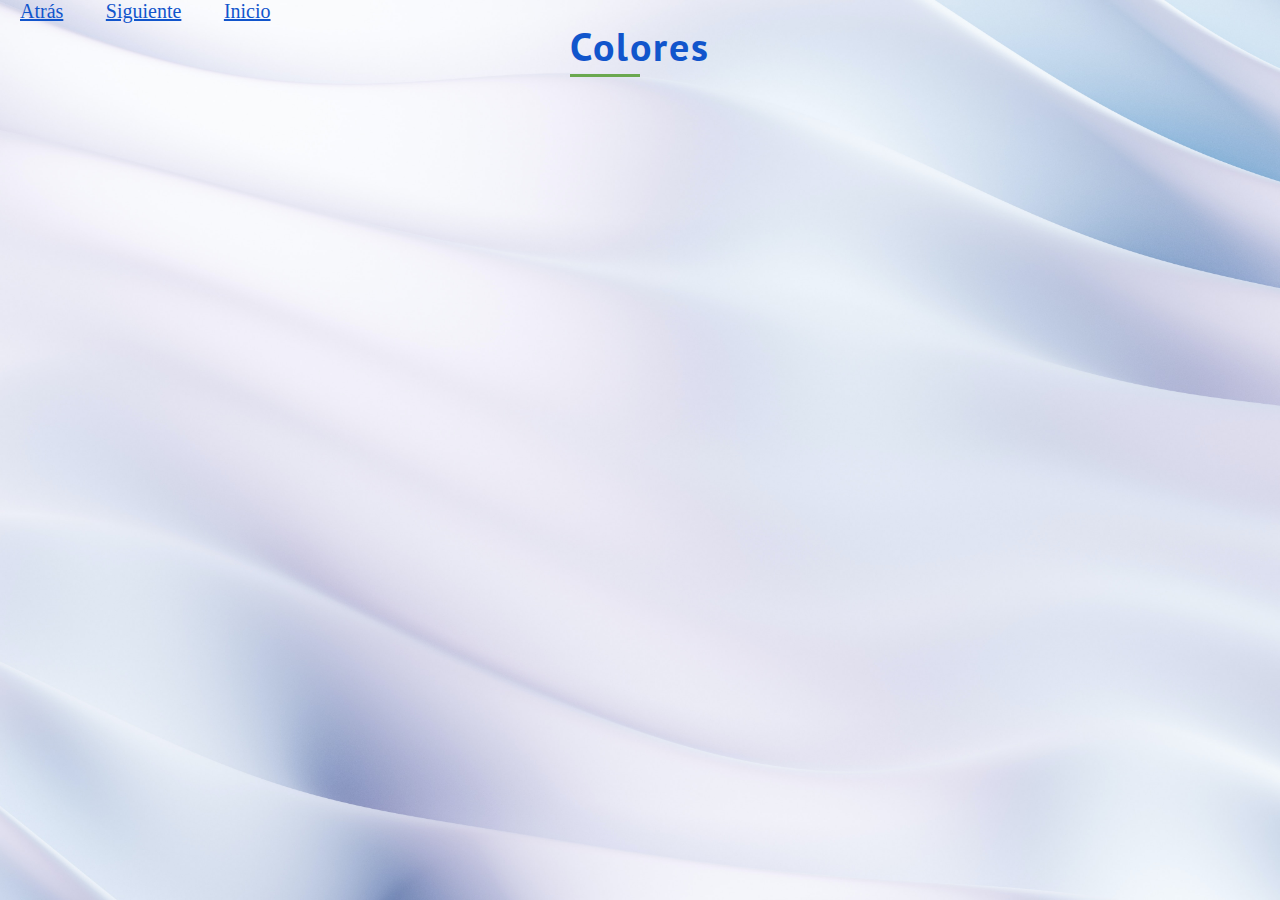
==== src/colores.html @ a62e8952 "first commit" ====
<!DOCTYPE html>
<html lang="en">
<head>
    <meta charset="UTF-8">
    <meta name="viewport" content="width=device-width, initial-scale=1.0">
    <title>Guía de estilos | Colores</title>
    <link rel="stylesheet" href="normalize.css">
    <link href="https://fonts.googleapis.com/css2?family=Open+Sans&family=PT+Sans:wght@400;700&family=Staatliches&display=swap" rel="stylesheet">
    <link rel="stylesheet" href="style.css">
</head>
<body>
    <a class="inicio" href="tipografia.html">Atrás</a>
    <a class="siguiente" href="iconos.html">Siguiente</a>
    <a class="siguiente" href="index.html">Inicio</a>
    <div class="title_logo">
        <h1 class="titulo-principal">Colores</h1>
    </div>
</body>
</html>
---- src/style.css ----
html {
    box-sizing: border-box;
    font-size: 62.5%; /*10px = 1rem */
  }
  *, *:before, *:after {
    box-sizing: inherit;
}

:root {
    --fuenteHeading: 'PT Sans', sans-serif;
    --fuenteParrafos: 'Open Sans', sans-serif;
}

body {
    background-image: url(./milad-fakurian-HE1_K4_-QT8-unsplash.jpg);
    background-size: cover;
}

.contenedor {
    width: min(80%, 100rem);
    margin: 0 auto;
}

.decoracion-up {
    display: flex;
    justify-content: start;
    width: 15rem;
    height: 15rem;
    border-top: 5px solid #6aa84f;
    border-left: 5px solid #6aa84f;
    margin-left: 15rem;
    margin-top: 3rem;
}

.decoracion-down {
    display: flex;
    width: 15rem;
    height: 15rem;
    border-bottom: 5px solid #6aa84f;
    border-right: 5px solid #6aa84f;
    margin-left: 100rem;
    margin-top: -10rem;
}

.container-titulo {
    display: flex;
}

.container-titulo span {
    color: #6aa84f;
}

.titulo {
    justify-content: center;
    margin: auto;
    margin-top: -12rem;
    font-size: 4rem;
    text-align: center;
    color: #1155cc;
    line-height: 4rem;
    font-family: var(--fuenteHeading);
}

.titulo strong {
    font-size: 3.5rem;
}

.indice {
    display: flex;
    align-items: center;
    justify-content: center;
    padding-top: 4rem;
    gap: 20rem;
}

.contenido {
    font-size: 4.5rem;
    font-family: var(--fuenteHeading);
    color: black;
}

.contenido::after {
    content: '';
    display: block;
    margin-bottom: 1rem;
    width: 7rem;
    height: 2px;
    background: #6aa84f;
}

.enlaces {
    font-size: 2.5rem;
    line-height: 5rem;
    font-family: var(--fuenteParrafos);
}

.enlaces a {
    text-decoration: none;
    color: black;
}

.enlaces a:hover {
    color: #1155cc;
}

/**Logotipo**/
.inicio,
.siguiente {
    font-size: 2rem;
    padding: 2rem;
    color: #1155cc;
}

.title_logo {
    display: flex;
}

.titulo-principal {
    justify-content: center;
    margin: auto;
    font-size: 4rem;
    font-family: var(--fuenteHeading);
    color: #1155cc;
    letter-spacing: 2px;
}

.titulo-principal::after {
    content: '';
    display: block;
    margin-bottom: 1rem;
    width: 7rem;
    height: 3px;
    background: #6aa84f;
    margin-top: .5rem;
}

.contenedor_logo img {
    width: 20rem;
    height: auto;
    margin-top: 2rem;
}

.contenedor_principal {
    display: flex;
    justify-content: center;
    gap: 5rem;
    padding: 3rem;
}

.fondo,
.fondo_azul {
    background: #1155cc;
    margin-top: 3.5rem;
    height: 20rem;
}

.contenedor_principal picture p {
    font-size: 1.5rem;
}

.contenedor-tipografia {
    display: flex;
    justify-content: center;
    margin: auto;
    margin-top: 5rem;
}

.tipografia_principal {
    font-family: var(--fuenteHeading);
    width: 100%;
    height: 100%;
    margin-right: 2rem;
}

.tipografia_secundaria {
    font-family: var(--fuenteParrafos);
    width: 100%;
    height: 100%;
    margin-left: 2rem;
}

.tipografia_secundaria p {
    text-align: justify;
    font-size: 2rem;
}

.principal_titulares,
.secundaria_parrafo {
    font-size: 3rem;
}

.modelos_titulos,
.parrafo {
    margin-top: 6rem;
    border: 2px solid #6aa84f;
    padding: 2rem;
    border-radius: 2rem;
}

.parrafo {
    padding: 3rem;
}

.modelos_titulos h1 {
    font-size: 3rem;
}

.modelos_titulos h2 {
    font-size: 2.5rem;
}

.modelos_titulos h3 {
    font-size: 1.5rem;
}

.contenedor-iconos {
    display: flex;
    justify-content: center;
    margin: auto;
    margin-top: 10rem;
    flex-wrap: wrap;
}
.contenedor-iconos img {
    width: 8rem;
    height: auto;
    margin: 2rem;
}

.contenedor_principal-imagenes {
    display: flex;
    justify-content: center;
    flex-wrap: wrap;
    padding: 3rem;
    gap: 2rem;
}

.contenedor_imagen img {
    width: 30rem;
    height: 30rem;
    margin-top: 2rem;
}

button {
    position: relative;
    border: none;
    background: transparent;
    padding: 0;
    cursor: pointer;
    outline-offset: 4px;
    transition: filter 250ms;
    user-select: none;
    touch-action: manipulation;
   }
   
   .shadow {
    position: absolute;
    top: 0;
    left: 0;
    width: 100%;
    height: 100%;
    border-radius: 12px;
    background: hsl(0deg 0% 0% / 0.25);
    will-change: transform;
    transform: translateY(2px);
    transition: transform
       600ms
       cubic-bezier(.3, .7, .4, 1);
   }
   
   .edge {
    position: absolute;
    top: 0;
    left: 0;
    width: 100%;
    height: 100%;
    border-radius: 12px;
    background: linear-gradient(
       to left,
       hsl(102, 53%, 48%) 0%,
       hsl(152, 58%, 51%) 8%,
       hsl(157, 74%, 35%) 92%,
       hsl(143, 86%, 47%) 100%
     );
   }
   
   .front {
    display: block;
    position: relative;
    padding: 12px 27px;
    border-radius: 12px;
    font-family: var(--fuenteParrafos);
    font-size: 2rem;
    color: white;
    background: hsl(102, 53%, 48%);
    will-change: transform;
    transform: translateY(-4px);
    transition: transform
       600ms
       cubic-bezier(.3, .7, .4, 1);
   }
   
   button:hover {
    filter: brightness(110%);
   }
   
   button:hover .front {
    transform: translateY(-6px);
    transition: transform
       250ms
       cubic-bezier(.3, .7, .4, 1.5);
   }
   
   button:active .front {
    transform: translateY(-2px);
    transition: transform 34ms;
   }
   
   button:hover .shadow {
    transform: translateY(4px);
    transition: transform
       250ms
       cubic-bezier(.3, .7, .4, 1.5);
   }
   
   button:active .shadow {
    transform: translateY(1px);
    transition: transform 34ms;
   }
   
   button:focus:not(:focus-visible) {
    outline: none;
   }

/**Boton Ver más**/

.verMas {
    font-family: var(--fuenteHeading);
    display: inline-block;
    width: 8em;
    height: 2.6em;
    line-height: 2.5em;
    margin: 20px;
    position: relative;
    overflow: hidden;
    border: 2px solid #6aa84f;
    transition: color .5s;
    z-index: 1;
    font-size: 2rem;
    border-radius: 6px;
    font-weight: 500;
    color: #6aa84f;
   }
   
   .verMas:before  {
    content: "";
    position: absolute;
    z-index: -1;
    background: #6aa84f;
    height: 150px;
    width: 200px;
    border-radius: 50%;
   }
   
   .verMas:hover {
    color: #fff;
   }
   
   .verMas:before {
    top: 100%;
    left: 100%;
    transition: all .7s;
   }
   
   .verMas:hover:before {
    top: -30px;
    left: -30px;
   }
   
   .verMas:active:before {
    background: #6aa84f;
    transition: background 0s;
   }

  .boton3 {
    padding: 12.5px 30px;
    border: 0;
    border-radius: 100px;
    background-color: #6aa84f;
    color: #ffffff;
    font-size: 2rem;
    font-family: var(--fuenteHeading);
    font-weight: Bold;
    transition: all 0.5s;
    -webkit-transition: all 0.5s;
  }
  
  .boton3:hover {
    background-color: #6aa84f;
    box-shadow: 0 0 20px #6aa84f;
    transform: scale(1.1);
  }
  
  .boton3:active {
    background-color: #6aa84f;
    transition: all 0.25s;
    -webkit-transition: all 0.25s;
    box-shadow: none;
    transform: scale(0.98);
  }

.boton4 {
    background-color: #6aa84f;
    color: white;
    font-weight: bold;
    font-size: 2rem;
    font-family: var(--fuenteHeading);
    padding: 1.5rem;
    border-radius: 1.5rem;
    width: 20rem;
}

.boton4:hover {
    background-color: #78C955 ;
}

.boton {
    position: relative;
    display: inline-block;
    cursor: pointer;
    outline: none;
    border: 0;
    vertical-align: middle;
    text-decoration: none;
    background: transparent;
    padding: 0;
    font-size: 1.5rem;
    font-family: var(--fuenteHeading);
   }
   
   button.learn-more {
    width: 15rem;
    height: auto;
   }
   
   button.learn-more .circle {
    transition: all 0.45s cubic-bezier(0.65, 0, 0.076, 1);
    position: relative;
    display: block;
    margin: 0;
    width: 3rem;
    height: 3rem;
    background: #6aa84f;
    border-radius: 1.625rem;
   }
   
   button.learn-more .circle .icon {
    transition: all 0.45s cubic-bezier(0.65, 0, 0.076, 1);
    position: absolute;
    top: 0;
    bottom: 0;
    margin: auto;
    background: #fff;
   }
   
   button.learn-more .circle .icon.arrow {
    transition: all 0.45s cubic-bezier(0.65, 0, 0.076, 1);
    left: 0.625rem;
    width: 1.125rem;
    height: 0.125rem;
    background: none;
   }
   
   button.learn-more .circle .icon.arrow::before {
    position: absolute;
    content: "";
    top: -0.29rem;
    right: 0.0625rem;
    width: 0.625rem;
    height: 0.625rem;
    border-top: 0.125rem solid #fff;
    border-right: 0.125rem solid #fff;
    transform: rotate(45deg);
   }
   
   button.learn-more .button-text {
    transition: all 0.45s cubic-bezier(0.65, 0, 0.076, 1);
    position: absolute;
    top: 0;
    left: 0;
    right: 0;
    bottom: 0;
    padding: 0.45rem 0;
    margin: 0 0 0 1rem;
    color: #282936;
    font-weight: 700;
    line-height: 1.6;
    text-align: center;
    text-transform: uppercase;
   }
   
   button:hover .circle {
    width: 100%;
   }
   
   button:hover .circle .icon.arrow {
    background: #fff;
    transform: translate(1rem, 0);
   }
   
   button:hover .button-text {
    color: #fff;
   }

.contenedor-botones {
    margin-top: 10rem;
    display: grid;
    justify-items: center;
    align-items: center;
    grid-template-columns: 1fr 1fr 1fr;
    gap: 4rem;
}
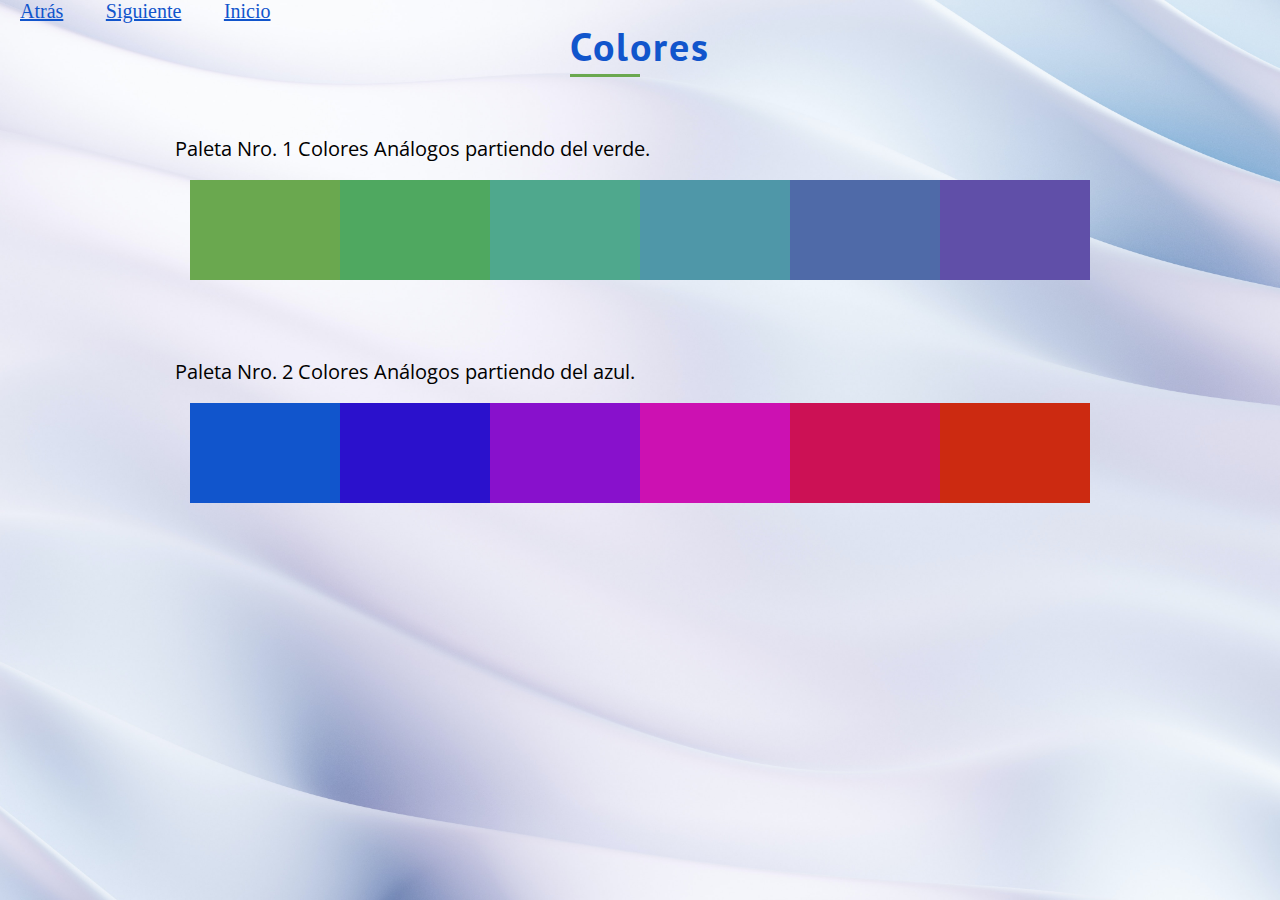
==== commit e0d67c6e: "ultimos ajustes" ====
--- a/src/colores.html
+++ b/src/colores.html
@@ -15,5 +15,25 @@
     <div class="title_logo">
         <h1 class="titulo-principal">Colores</h1>
     </div>
+    <main>
+        <p class="contenedor parrafo-colores_1">Paleta Nro. 1  Colores Análogos partiendo del verde.</p>
+        <div class="contenedor container_colores">
+            <div class="contenedor-color color-1"></div>
+            <div class="contenedor-color color-2"></div>
+            <div class="contenedor-color color-3"></div>
+            <div class="contenedor-color color-4"></div>
+            <div class="contenedor-color color-5"></div>
+            <div class="contenedor-color color-6"></div>
+        </div>
+        <p class="contenedor parrafo-colores_2">Paleta Nro. 2  Colores Análogos partiendo del azul.</p>
+        <div class="contenedor container_colores">
+            <div class="contenedor-color color-7"></div>
+            <div class="contenedor-color color-8"></div>
+            <div class="contenedor-color color-9"></div>
+            <div class="contenedor-color color-10"></div>
+            <div class="contenedor-color color-11"></div>
+            <div class="contenedor-color color-12"></div>
+        </div>
+    </main>
 </body>
 </html>--- a/src/style.css
+++ b/src/style.css
@@ -238,6 +238,11 @@
     width: 30rem;
     height: 30rem;
     margin-top: 2rem;
+}
+
+.parrafo_imagenes {
+    font-size: 2rem;
+    font-family: var(--fuenteParrafos);
 }
 
 button {
@@ -518,4 +523,71 @@
     align-items: center;
     grid-template-columns: 1fr 1fr 1fr;
     gap: 4rem;
-}+}
+
+/** Colores **/
+
+.container_colores {
+    display: flex;
+    justify-content: center;
+    margin-top: 10rem;
+}
+
+.contenedor-color {
+    width: 15rem;
+    height: 10rem;
+}
+.color-1 {
+   background-color: #6aa84f;
+}
+
+.color-2 {
+    background-color: #4fa860;
+}
+.color-3 {
+    background-color: #4fa88d;
+}
+.color-4 {
+    background-color: #4f97a8;
+}
+.color-5 {
+    background-color: #4f6aa8;
+}
+.color-6 {
+    background-color: #604fa8;
+}
+
+.color-7 {
+    background-color: #1155cc;
+}
+.color-8 {
+    background-color: #2b11cc;
+}
+.color-9 {
+    background-color: #8811cc;
+}
+.color-10 {
+    background-color: #cc11b2;
+}
+.color-11 {
+    background-color: #cc1155;
+}
+.color-12 {
+    background-color: #cc2a11;
+}
+.parrafo-colores_1 {
+    font-size: 2rem;
+    font-family: var(--fuenteParrafos);
+    margin-top: 5rem;
+    margin-bottom: -8rem;
+    margin-right: 10.5rem;
+}
+
+.parrafo-colores_2 {
+    font-size: 2rem;
+    font-family: var(--fuenteParrafos);
+    margin-top: 8rem;
+    margin-bottom: -8rem;
+    margin-right: 10.5rem;
+
+}
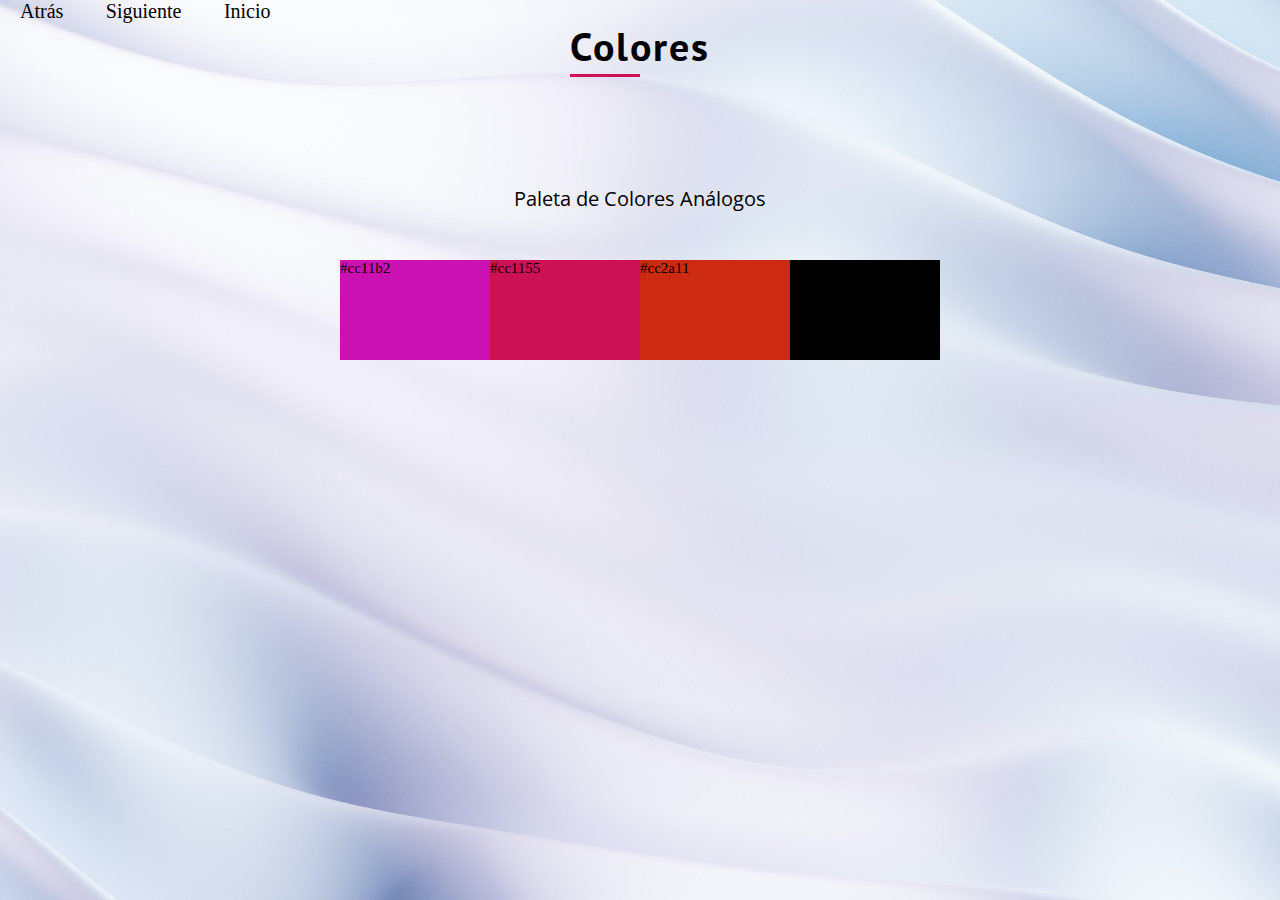
==== commit d3c563a0: "Se hicieron los cambios para la guia definitiva de estilos" ====
--- a/src/colores.html
+++ b/src/colores.html
@@ -16,7 +16,7 @@
         <h1 class="titulo-principal">Colores</h1>
     </div>
     <main>
-        <p class="contenedor parrafo-colores_1">Paleta Nro. 1  Colores Análogos partiendo del verde.</p>
+        <!-- <p class="contenedor parrafo-colores_1">Paleta Nro. 1  Colores Análogos partiendo del verde.</p>
         <div class="contenedor container_colores">
             <div class="contenedor-color color-1"></div>
             <div class="contenedor-color color-2"></div>
@@ -24,15 +24,13 @@
             <div class="contenedor-color color-4"></div>
             <div class="contenedor-color color-5"></div>
             <div class="contenedor-color color-6"></div>
-        </div>
-        <p class="contenedor parrafo-colores_2">Paleta Nro. 2  Colores Análogos partiendo del azul.</p>
+        </div> -->
+        <p class="contenedor parrafo-colores_2">Paleta de Colores Análogos</p>
         <div class="contenedor container_colores">
-            <div class="contenedor-color color-7"></div>
-            <div class="contenedor-color color-8"></div>
-            <div class="contenedor-color color-9"></div>
-            <div class="contenedor-color color-10"></div>
-            <div class="contenedor-color color-11"></div>
-            <div class="contenedor-color color-12"></div>
+            <div class="contenedor-color color-10">#cc11b2</div>
+            <div class="contenedor-color color-11">#cc1155</div>
+            <div class="contenedor-color color-12">#cc2a11</div>
+            <div class="contenedor-color color-13">#000</div>
         </div>
     </main>
 </body>
--- a/src/style.css
+++ b/src/style.css
@@ -26,8 +26,8 @@
     justify-content: start;
     width: 15rem;
     height: 15rem;
-    border-top: 5px solid #6aa84f;
-    border-left: 5px solid #6aa84f;
+    border-top: 5px solid black;
+    border-left: 5px solid black;
     margin-left: 15rem;
     margin-top: 3rem;
 }
@@ -36,8 +36,8 @@
     display: flex;
     width: 15rem;
     height: 15rem;
-    border-bottom: 5px solid #6aa84f;
-    border-right: 5px solid #6aa84f;
+    border-bottom: 5px solid black;
+    border-right: 5px solid black;
     margin-left: 100rem;
     margin-top: -10rem;
 }
@@ -47,7 +47,7 @@
 }
 
 .container-titulo span {
-    color: #6aa84f;
+    color: #cc1155;
 }
 
 .titulo {
@@ -56,7 +56,7 @@
     margin-top: -12rem;
     font-size: 4rem;
     text-align: center;
-    color: #1155cc;
+    color: black;
     line-height: 4rem;
     font-family: var(--fuenteHeading);
 }
@@ -85,7 +85,7 @@
     margin-bottom: 1rem;
     width: 7rem;
     height: 2px;
-    background: #6aa84f;
+    background: #cc1155;
 }
 
 .enlaces {
@@ -100,7 +100,7 @@
 }
 
 .enlaces a:hover {
-    color: #1155cc;
+    color: #cc2a11;
 }
 
 /**Logotipo**/
@@ -108,7 +108,8 @@
 .siguiente {
     font-size: 2rem;
     padding: 2rem;
-    color: #1155cc;
+    color: black;
+    text-decoration: none;
 }
 
 .title_logo {
@@ -120,7 +121,7 @@
     margin: auto;
     font-size: 4rem;
     font-family: var(--fuenteHeading);
-    color: #1155cc;
+    color: black;
     letter-spacing: 2px;
 }
 
@@ -130,7 +131,7 @@
     margin-bottom: 1rem;
     width: 7rem;
     height: 3px;
-    background: #6aa84f;
+    background: #cc1155;
     margin-top: .5rem;
 }
 
@@ -143,8 +144,31 @@
 .contenedor_principal {
     display: flex;
     justify-content: center;
-    gap: 5rem;
-    padding: 3rem;
+    margin: 0;
+    line-height: 2.5rem;
+    margin-top: 8rem;
+}
+
+.contenedor_principal a {
+    text-decoration: none;
+}
+
+.logotipo {
+    text-align: center;
+}
+
+
+
+.logotipo {
+    font-size: 3rem;
+    font-family: var(--fuenteHeading);
+    color: black;
+}
+
+.logotipo span {
+    font-size: 1.7rem;
+    font-family: var(--fuenteParrafos);
+    color: #cc1155;
 }
 
 .fondo,
@@ -192,7 +216,7 @@
 .modelos_titulos,
 .parrafo {
     margin-top: 6rem;
-    border: 2px solid #6aa84f;
+    border: 2px solid #cc1155;
     padding: 2rem;
     border-radius: 2rem;
 }
@@ -414,18 +438,18 @@
   }
 
 .boton4 {
-    background-color: #6aa84f;
+    background-color: #cc1155;
     color: white;
     font-weight: bold;
-    font-size: 2rem;
-    font-family: var(--fuenteHeading);
-    padding: 1.5rem;
+    font-size: 1.7rem;
+    font-family: var(--fuenteHeading);
+    padding: 1rem;
     border-radius: 1.5rem;
     width: 20rem;
 }
 
 .boton4:hover {
-    background-color: #78C955 ;
+    background-color: #cc2a11;
 }
 
 .boton {
@@ -454,7 +478,7 @@
     margin: 0;
     width: 3rem;
     height: 3rem;
-    background: #6aa84f;
+    background: #cc1155;
     border-radius: 1.625rem;
    }
    
@@ -501,6 +525,7 @@
     line-height: 1.6;
     text-align: center;
     text-transform: uppercase;
+    font-family: var(--fuenteParrafos);
    }
    
    button:hover .circle {
@@ -517,12 +542,11 @@
    }
 
 .contenedor-botones {
-    margin-top: 10rem;
-    display: grid;
-    justify-items: center;
-    align-items: center;
-    grid-template-columns: 1fr 1fr 1fr;
-    gap: 4rem;
+   display: flex;
+   justify-content: center;
+   align-items: center;
+   gap: 5rem;
+   margin-top: 15rem;
 }
 
 /** Colores **/
@@ -530,42 +554,15 @@
 .container_colores {
     display: flex;
     justify-content: center;
-    margin-top: 10rem;
+    margin-top: 5rem;
 }
 
 .contenedor-color {
     width: 15rem;
     height: 10rem;
-}
-.color-1 {
-   background-color: #6aa84f;
-}
-
-.color-2 {
-    background-color: #4fa860;
-}
-.color-3 {
-    background-color: #4fa88d;
-}
-.color-4 {
-    background-color: #4f97a8;
-}
-.color-5 {
-    background-color: #4f6aa8;
-}
-.color-6 {
-    background-color: #604fa8;
-}
-
-.color-7 {
-    background-color: #1155cc;
-}
-.color-8 {
-    background-color: #2b11cc;
-}
-.color-9 {
-    background-color: #8811cc;
-}
+    font-size: 1.5rem;
+}
+ 
 .color-10 {
     background-color: #cc11b2;
 }
@@ -575,19 +572,23 @@
 .color-12 {
     background-color: #cc2a11;
 }
+.color-13 {
+    background-color: #000;
+}
 .parrafo-colores_1 {
     font-size: 2rem;
     font-family: var(--fuenteParrafos);
     margin-top: 5rem;
     margin-bottom: -8rem;
-    margin-right: 10.5rem;
+    margin-right: 12.5rem;
 }
 
 .parrafo-colores_2 {
     font-size: 2rem;
     font-family: var(--fuenteParrafos);
-    margin-top: 8rem;
-    margin-bottom: -8rem;
-    margin-right: 10.5rem;
-
-}
+    display: flex;
+    justify-content: center;
+    margin-bottom: 0;
+    margin-top: 10rem;
+
+}
